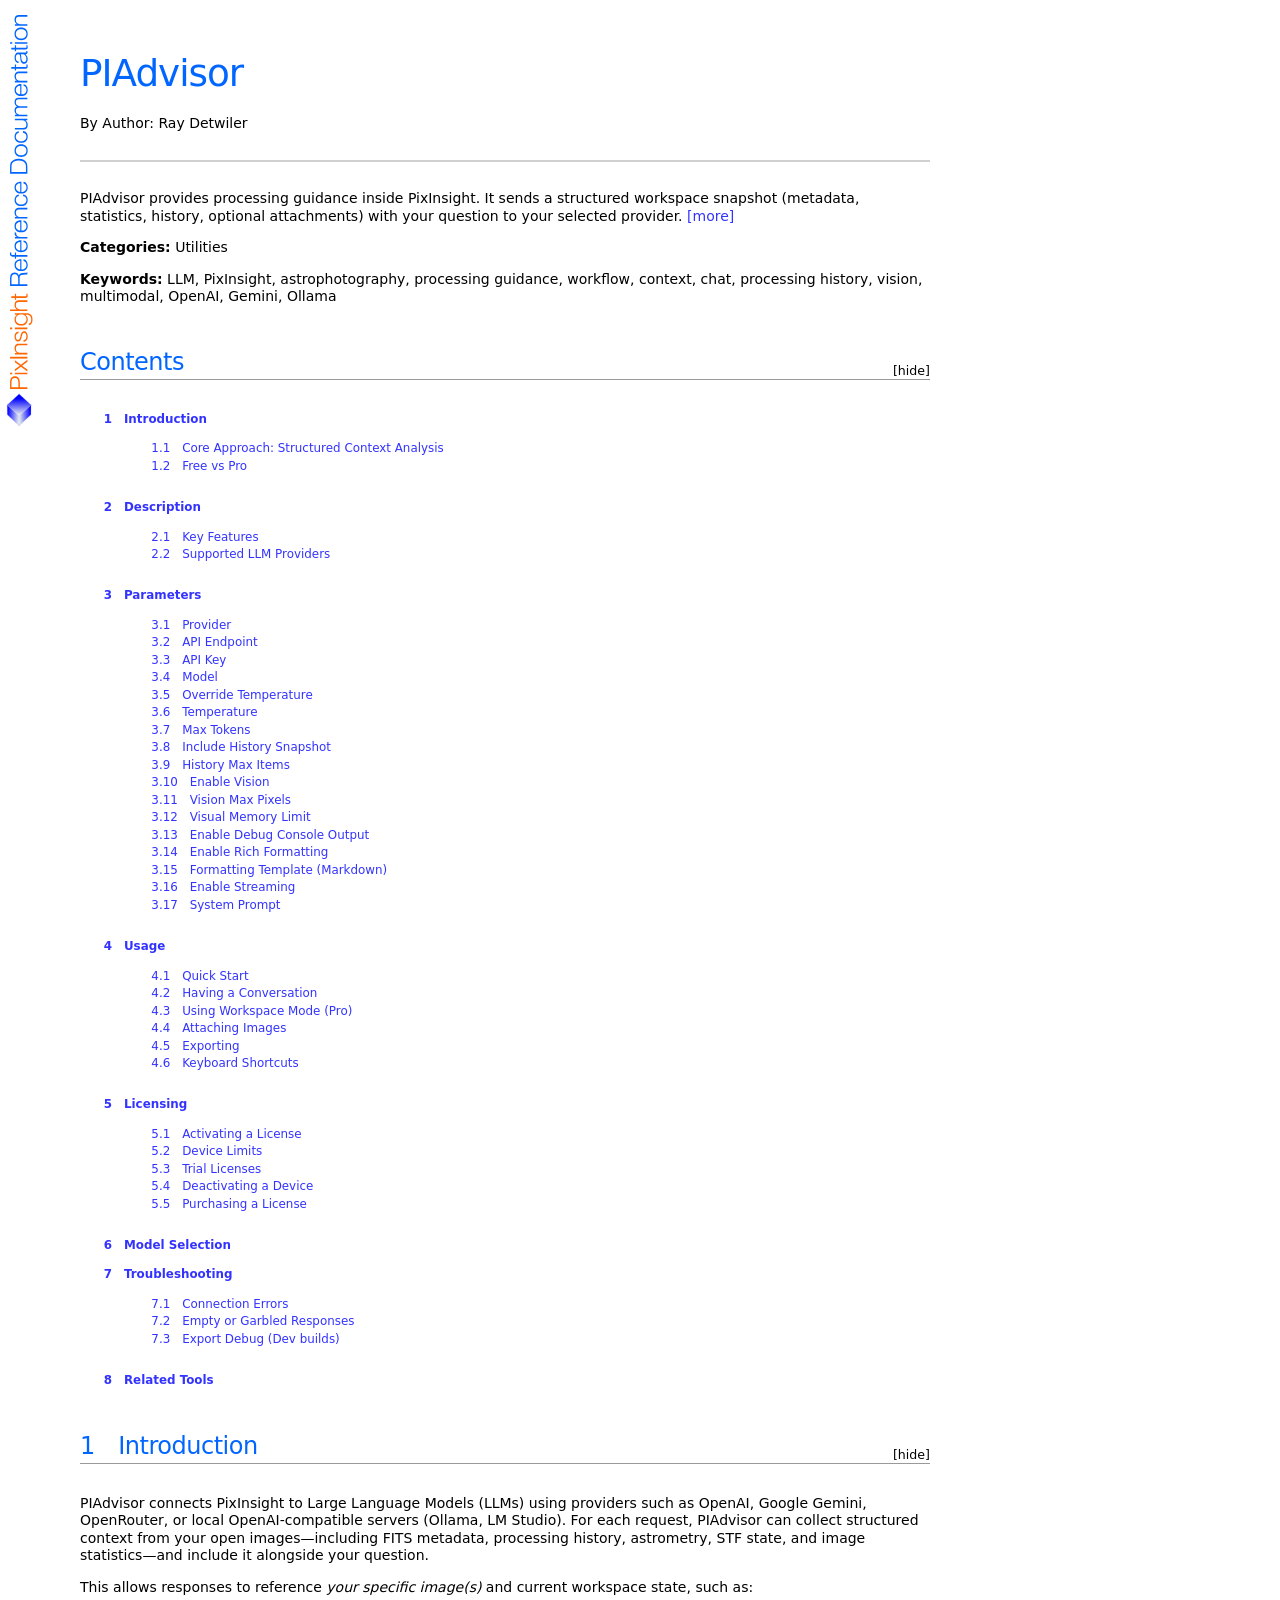
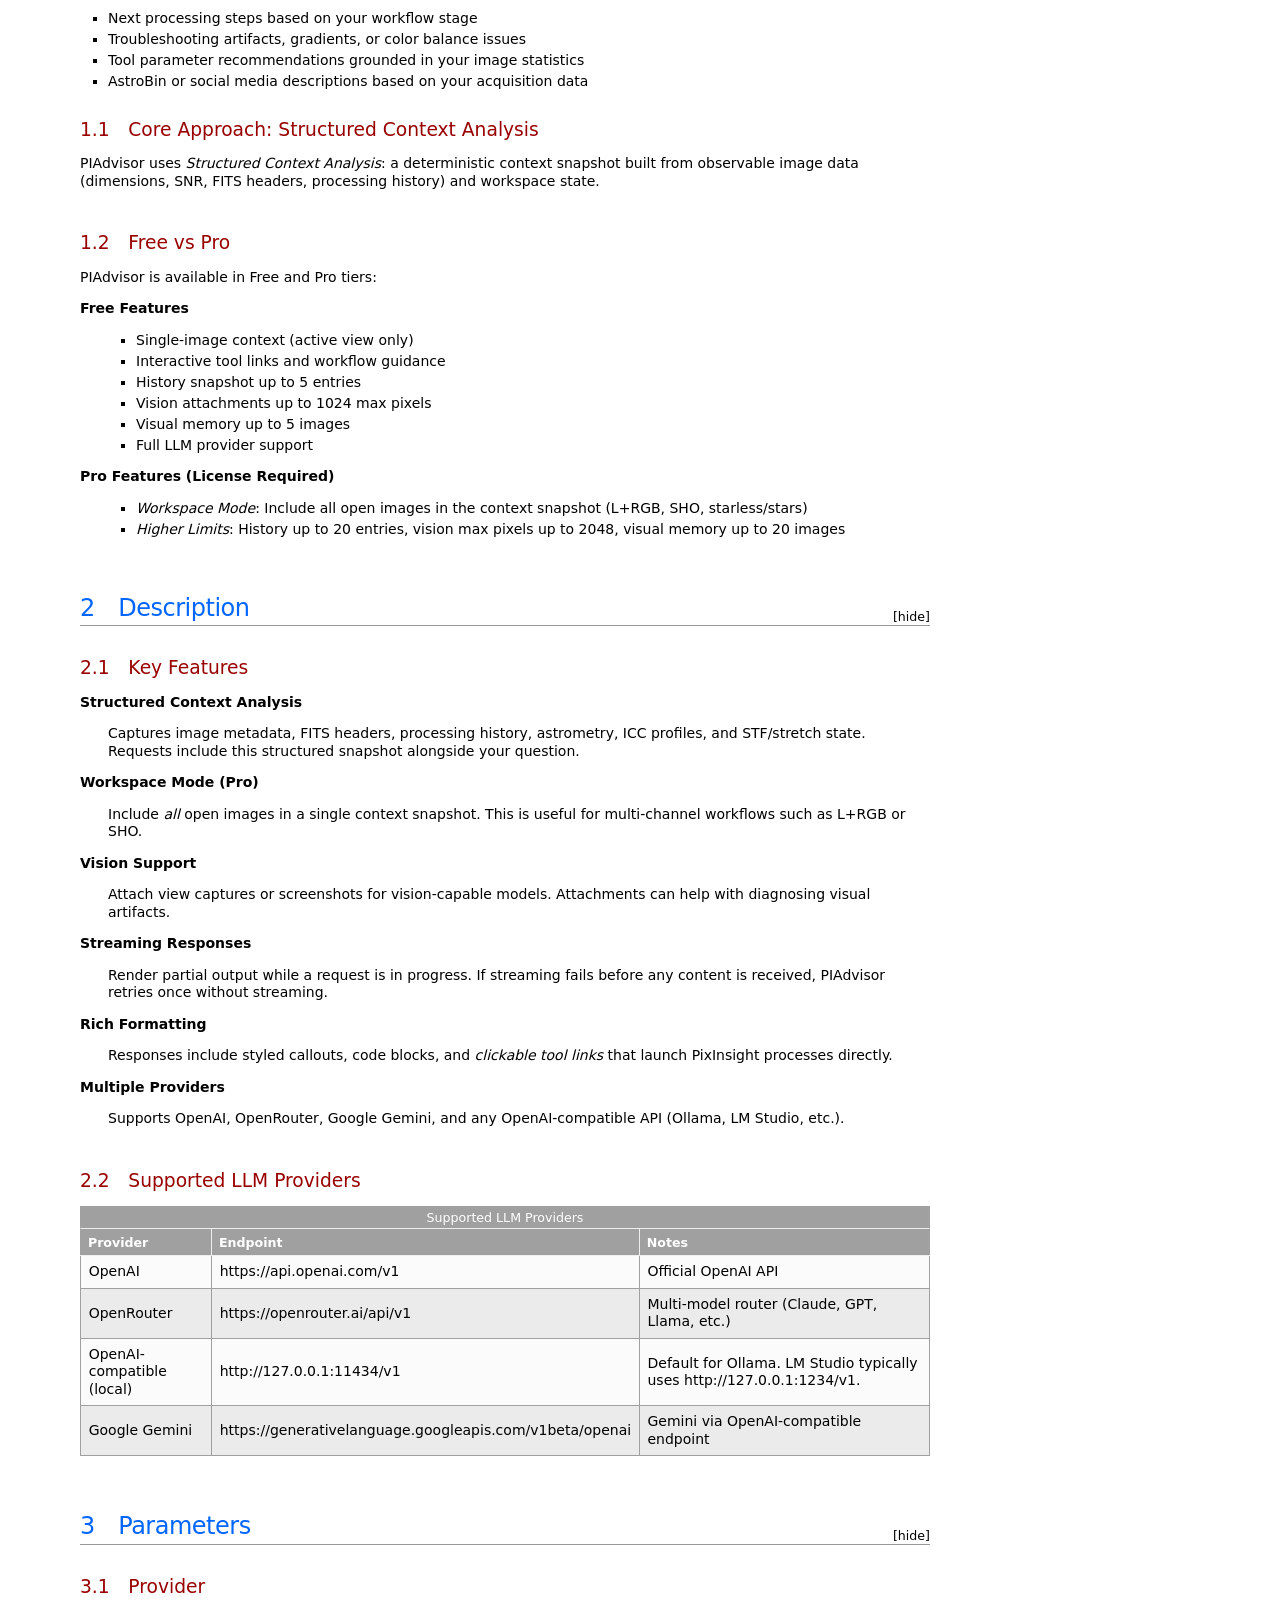
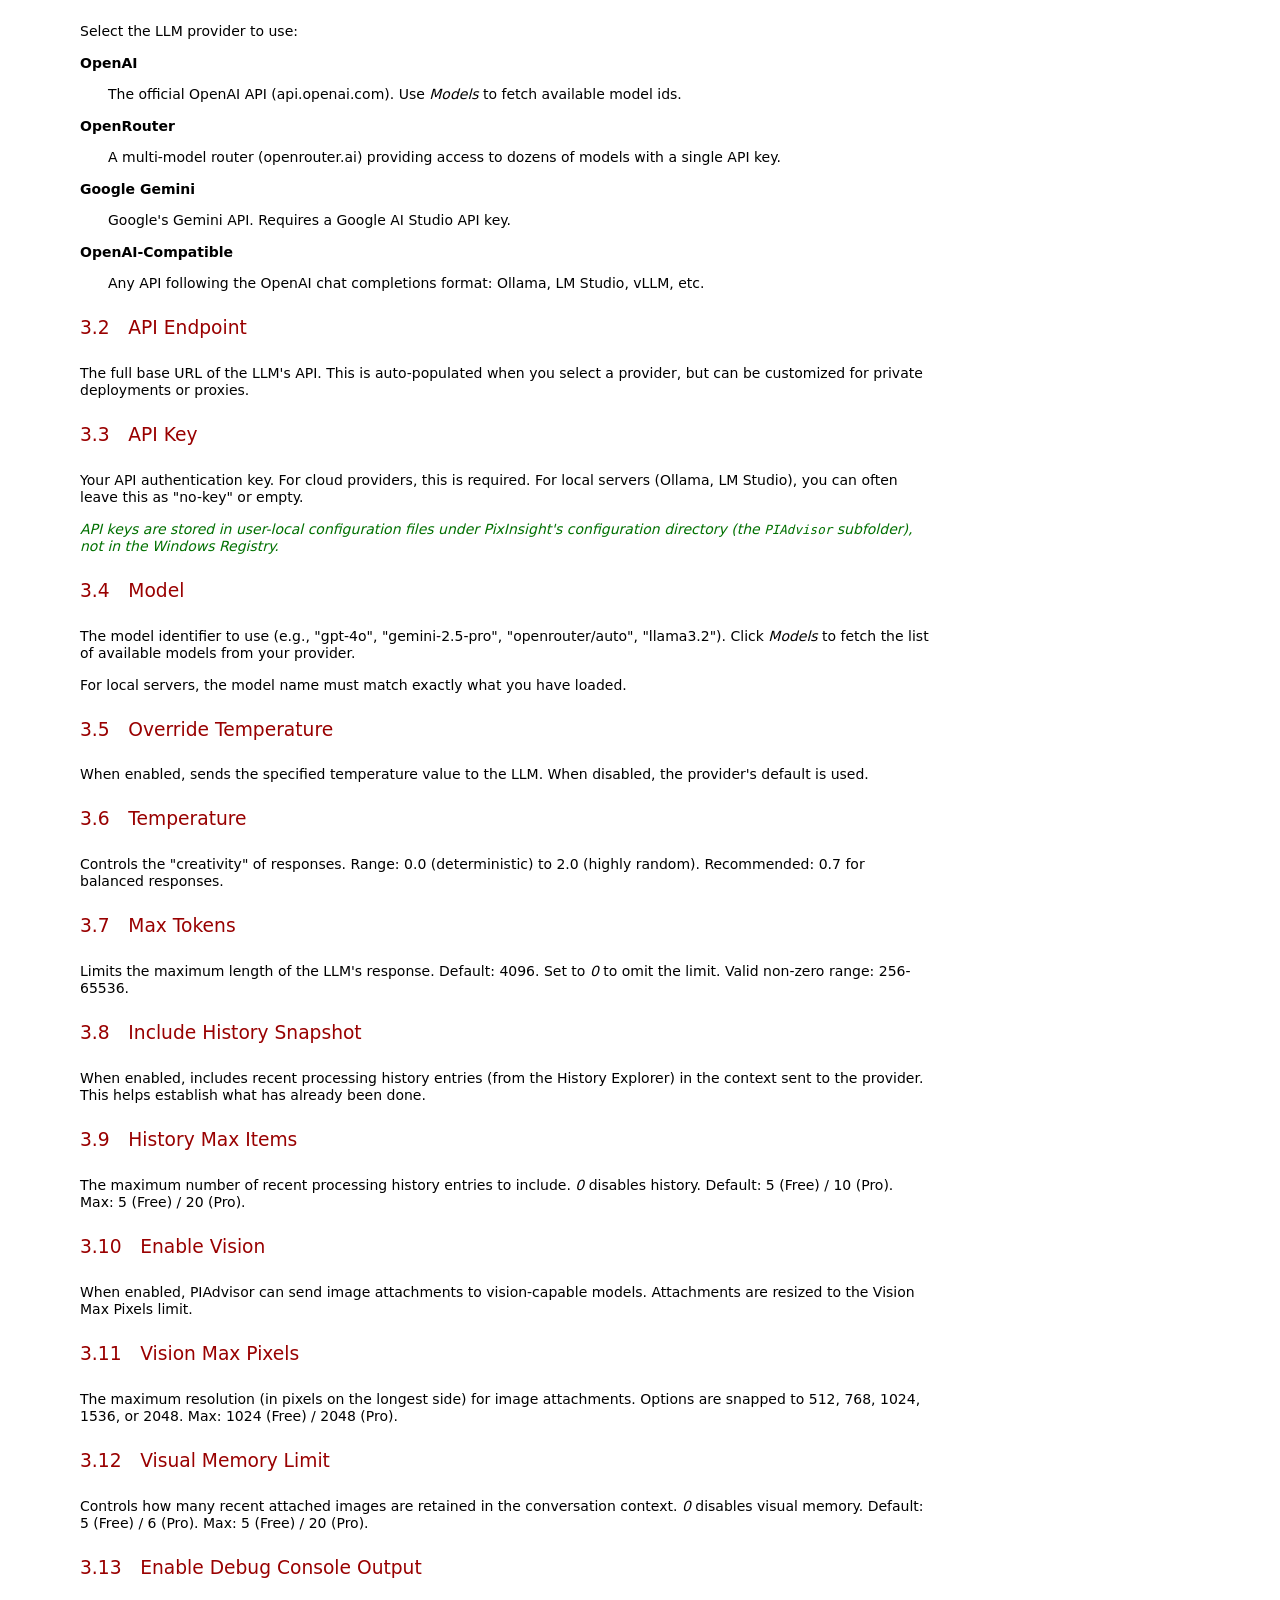
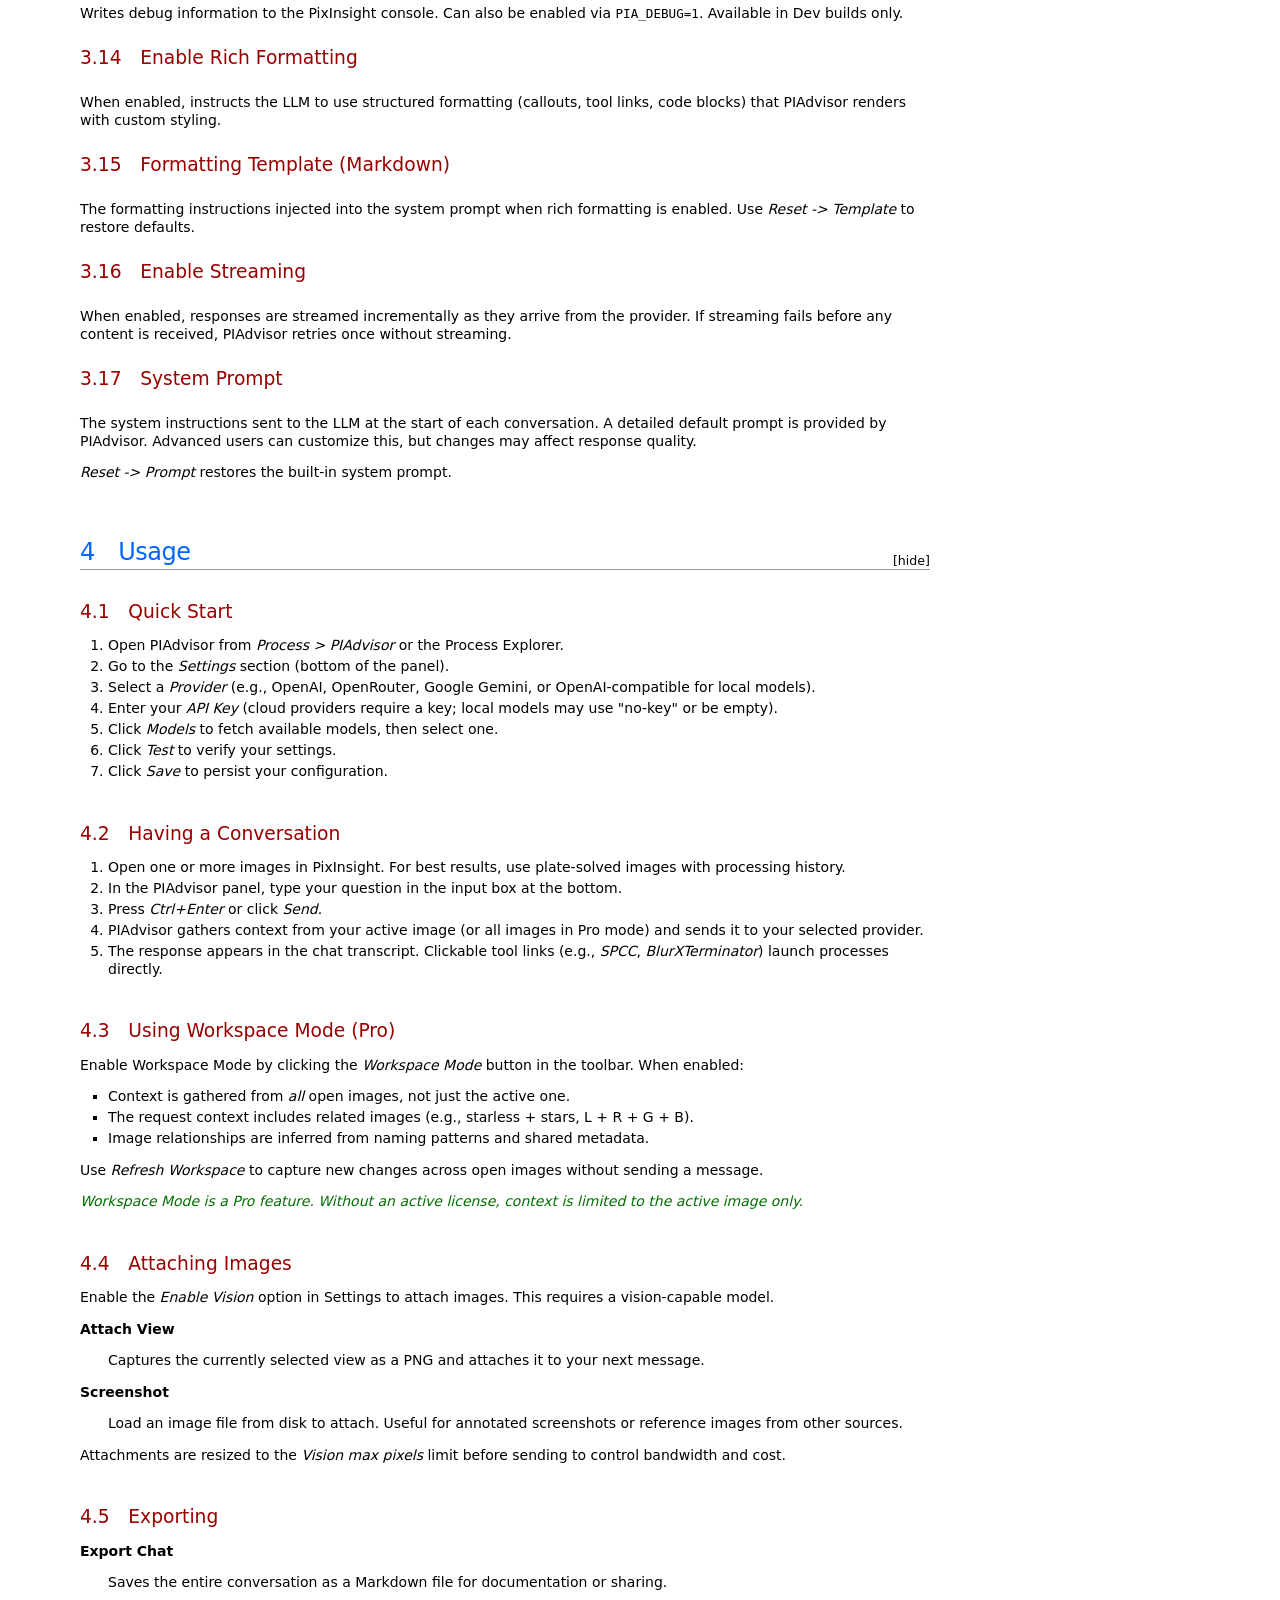
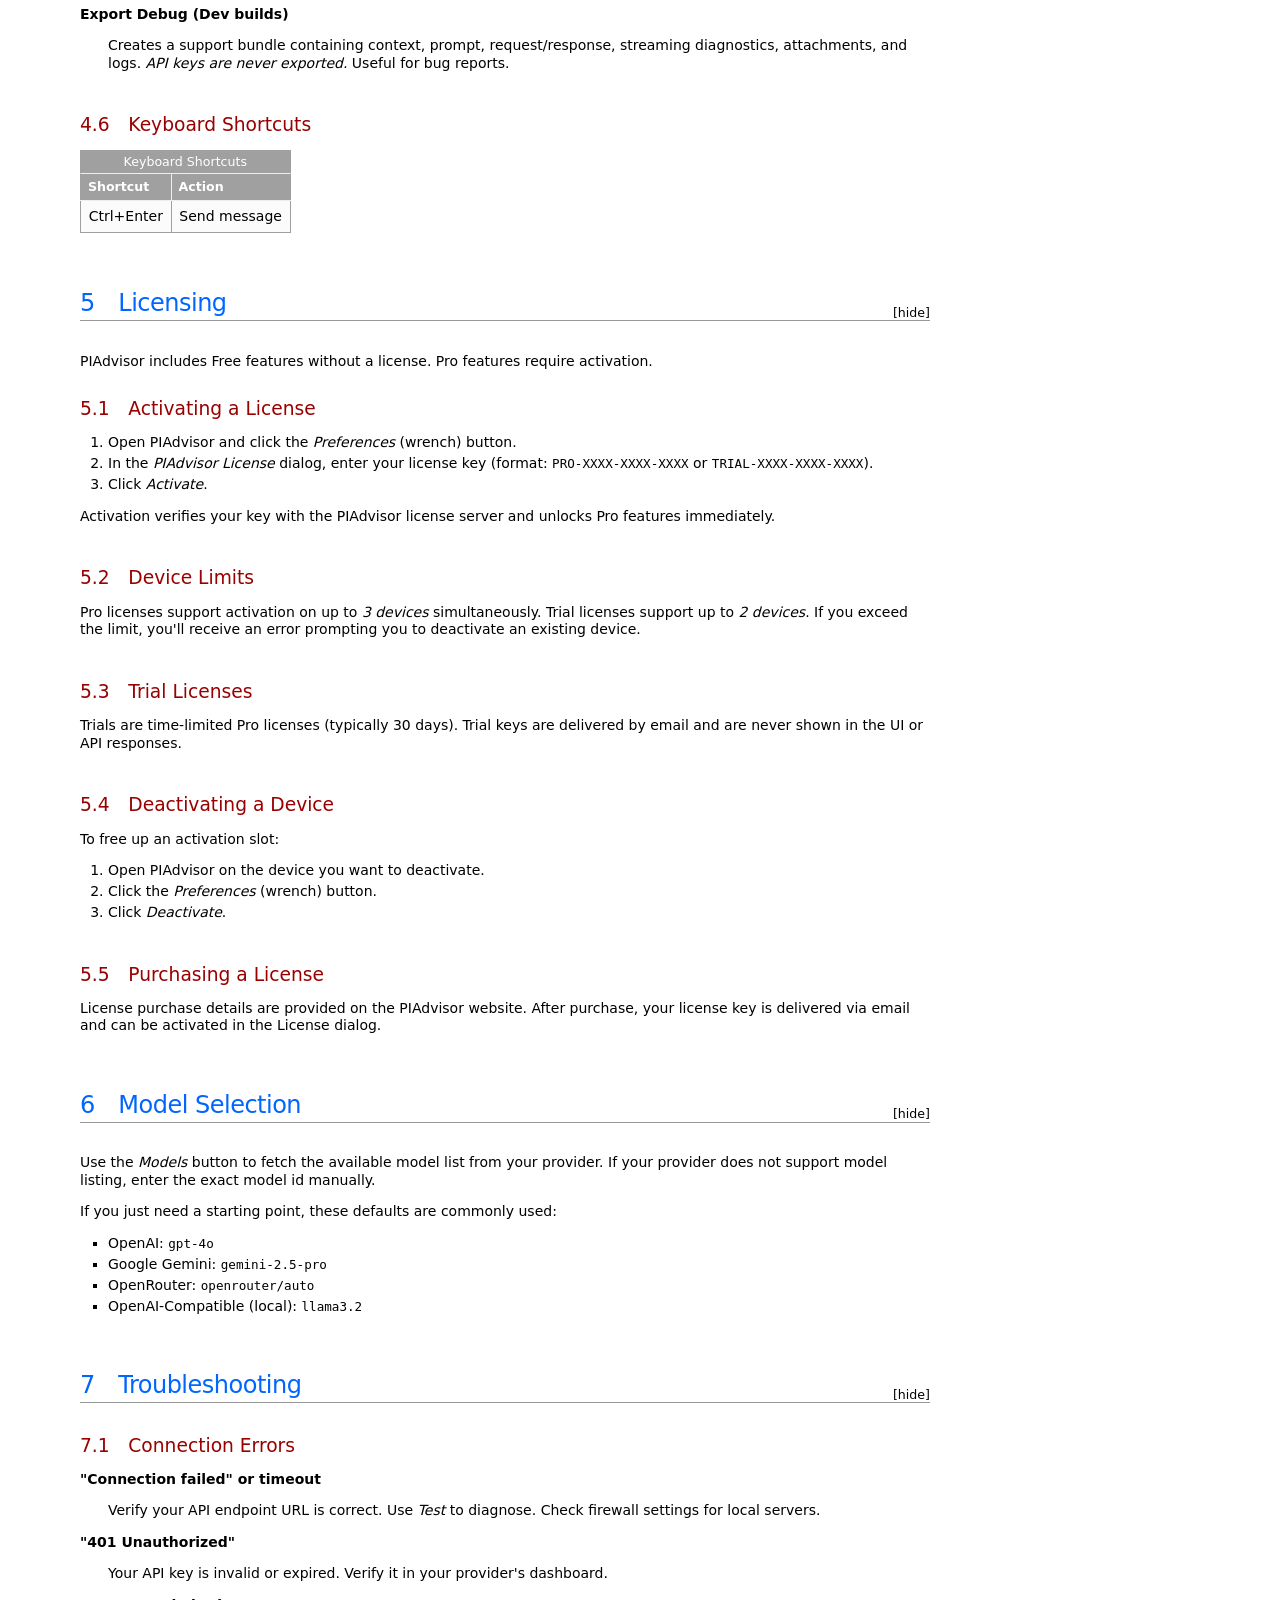
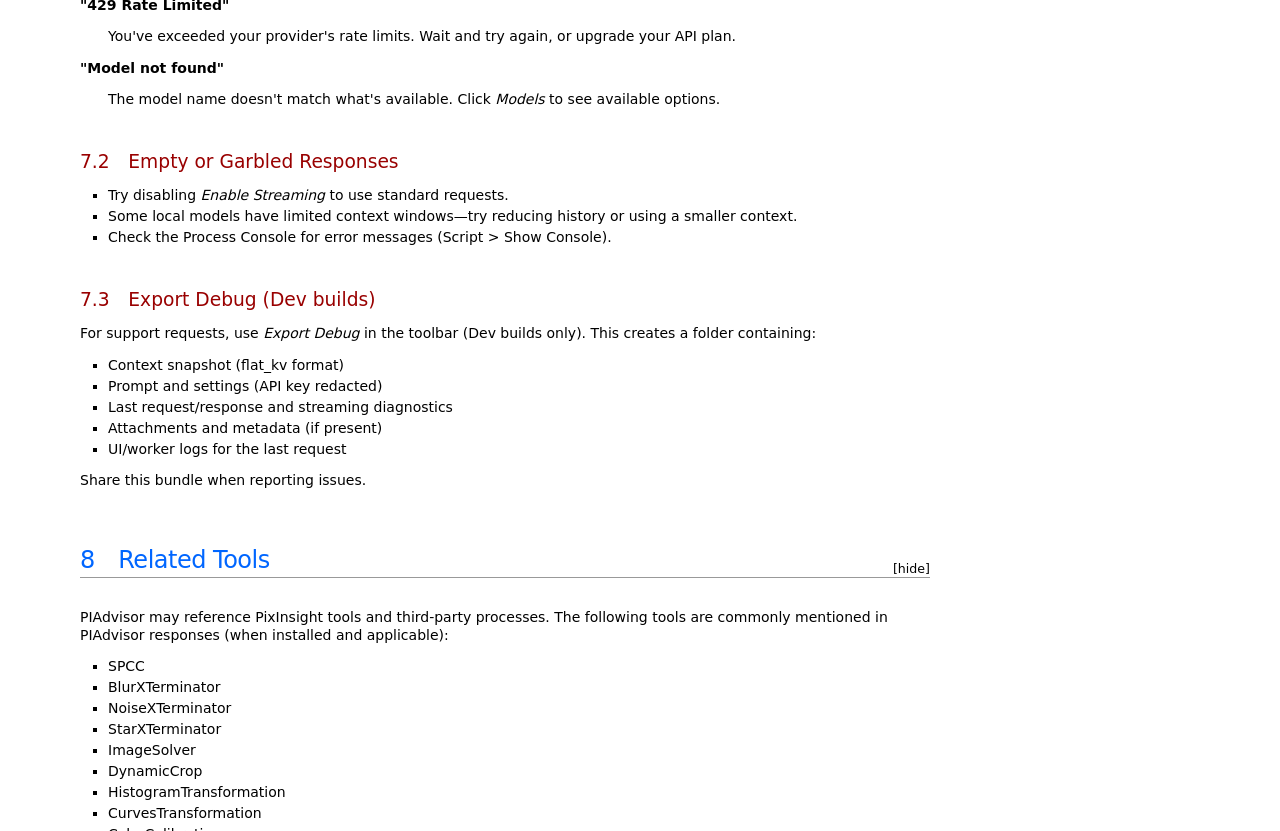
==== docs/index.html @ f1d3d6f8 "Initial release v1.0.3" ====
<!doctype html>
<html lang="en">
<head>
  <meta charset="utf-8"/>
  <meta name="viewport" content="width=device-width, initial-scale=1"/>
  <title>PIAdvisor Documentation</title>
  <meta http-equiv="refresh" content="0; url=tools/PIAdvisor/PIAdvisor.html"/>
  <meta name="description" content="PIAdvisor PIDoc documentation."/>
  <link rel="icon" type="image/svg+xml" href="../pia-logo.svg"/>
  <style>
    body{
      margin:0;
      font-family: ui-sans-serif, system-ui, -apple-system, "Segoe UI", sans-serif;
      background:#0f172a;
      color:#e2e8f0;
      display:flex;
      min-height:100vh;
      align-items:center;
      justify-content:center;
      padding:24px;
    }
    .card{
      max-width:560px;
      background:#111827;
      border:1px solid #1f2937;
      border-radius:16px;
      padding:24px;
      text-align:center;
    }
    a{ color:#60a5fa; }
  </style>
</head>
<body>
  <div class="card">
    <h1>PIAdvisor Documentation</h1>
    <p>If you are not redirected automatically, open the PIDoc here:</p>
    <p><a href="tools/PIAdvisor/PIAdvisor.html">PIAdvisor PIDoc</a></p>
  </div>
</body>
</html>
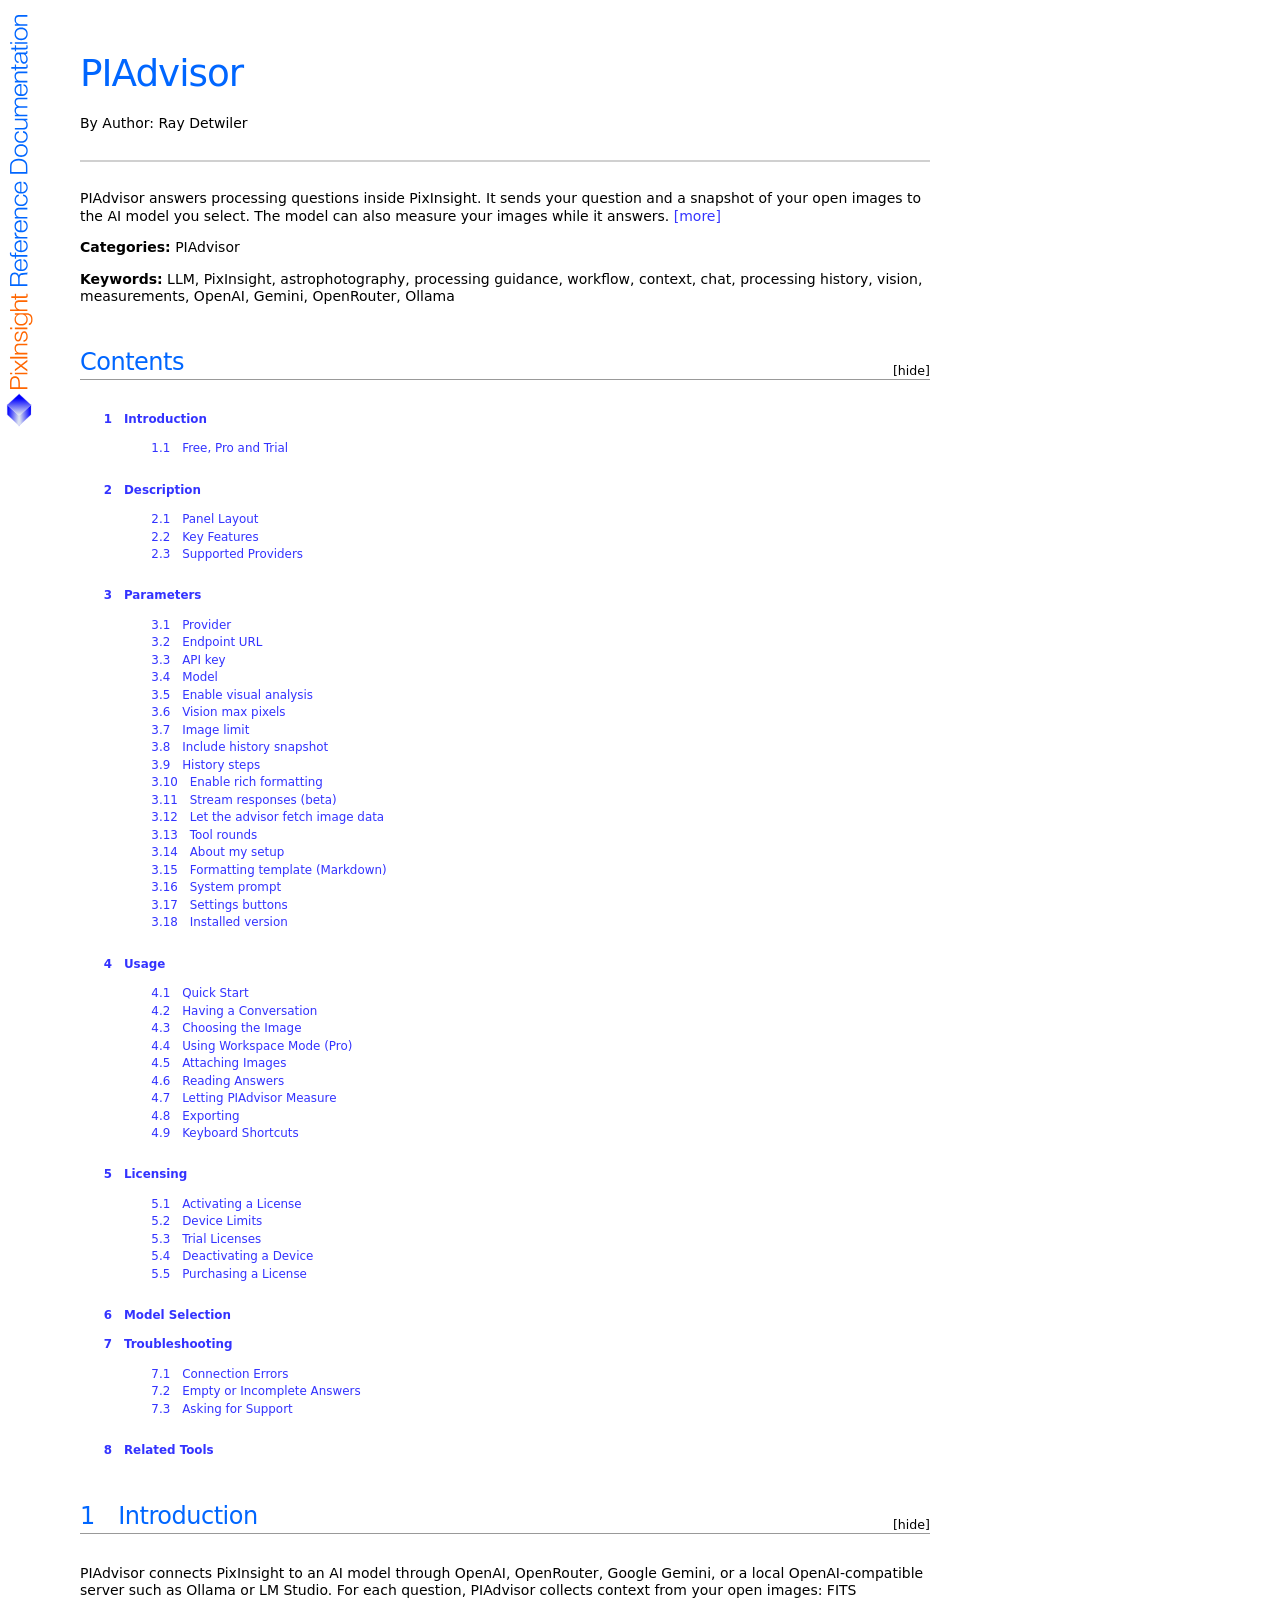
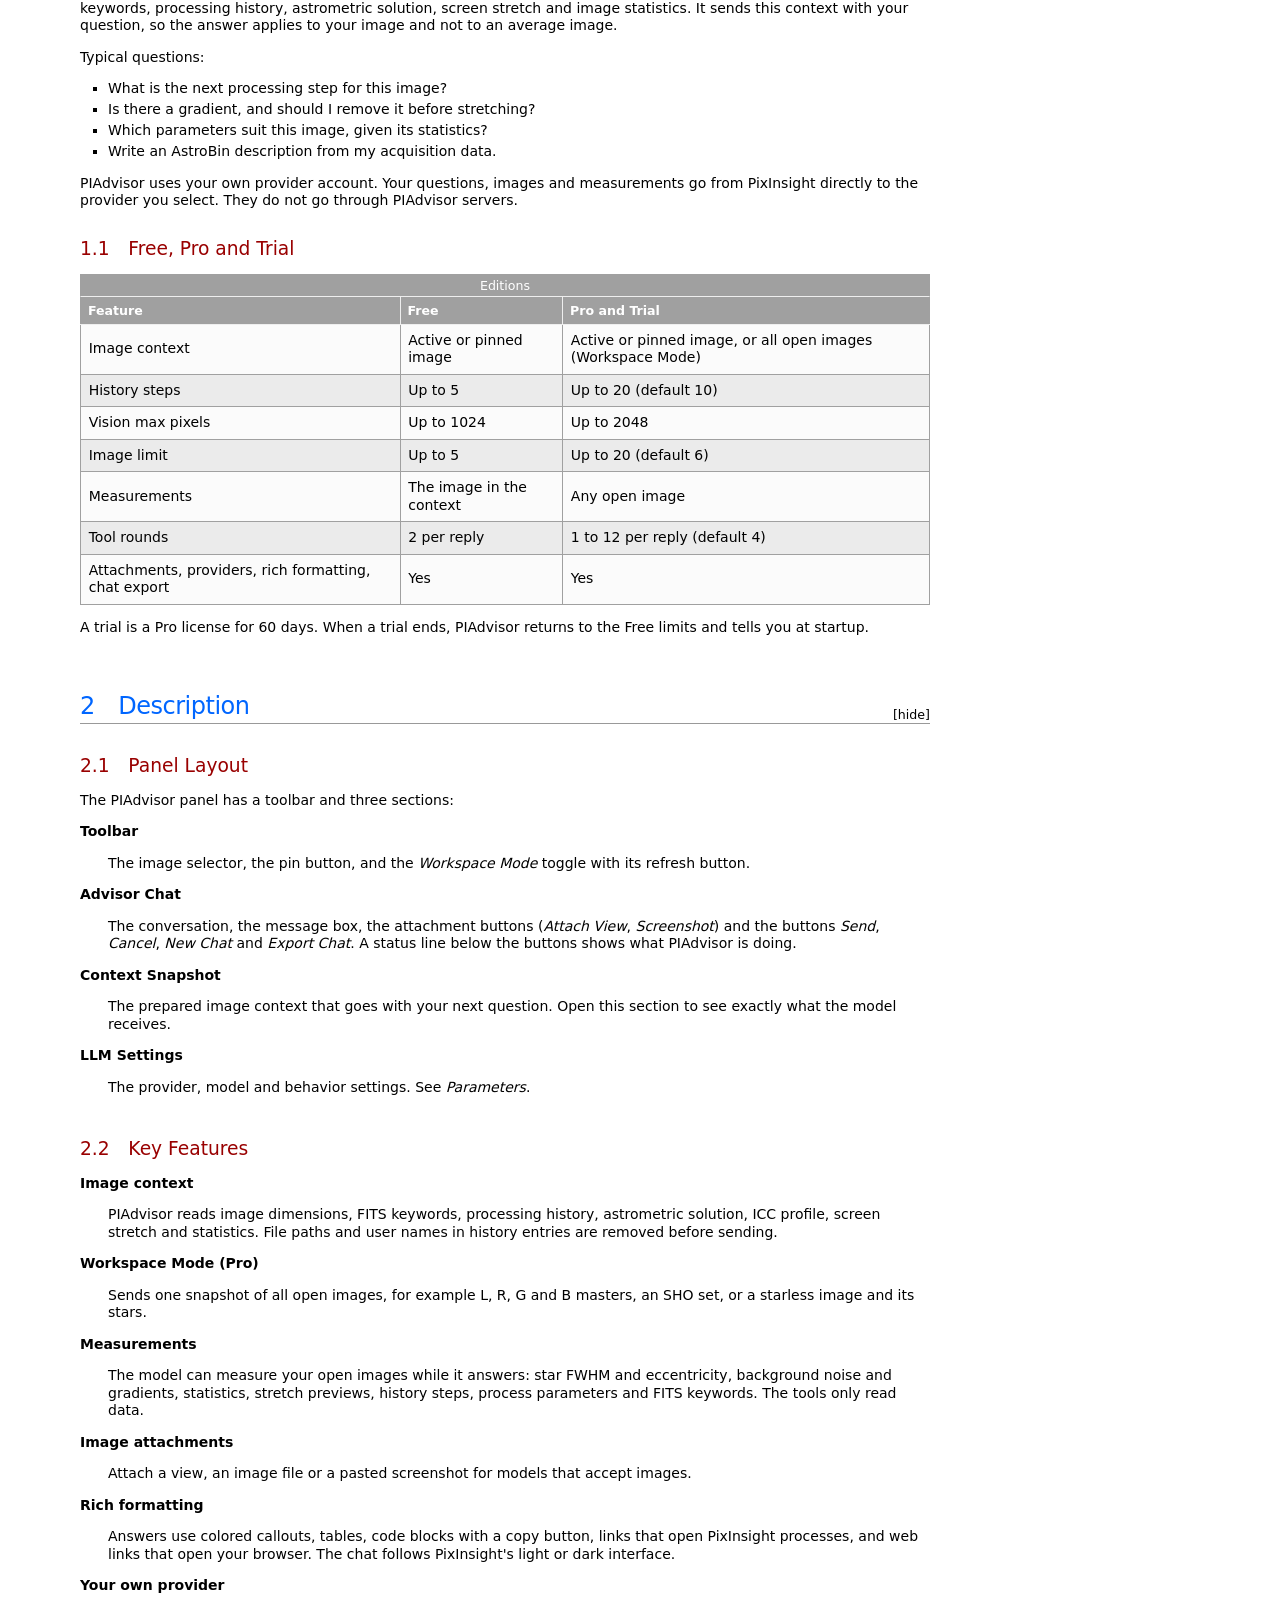
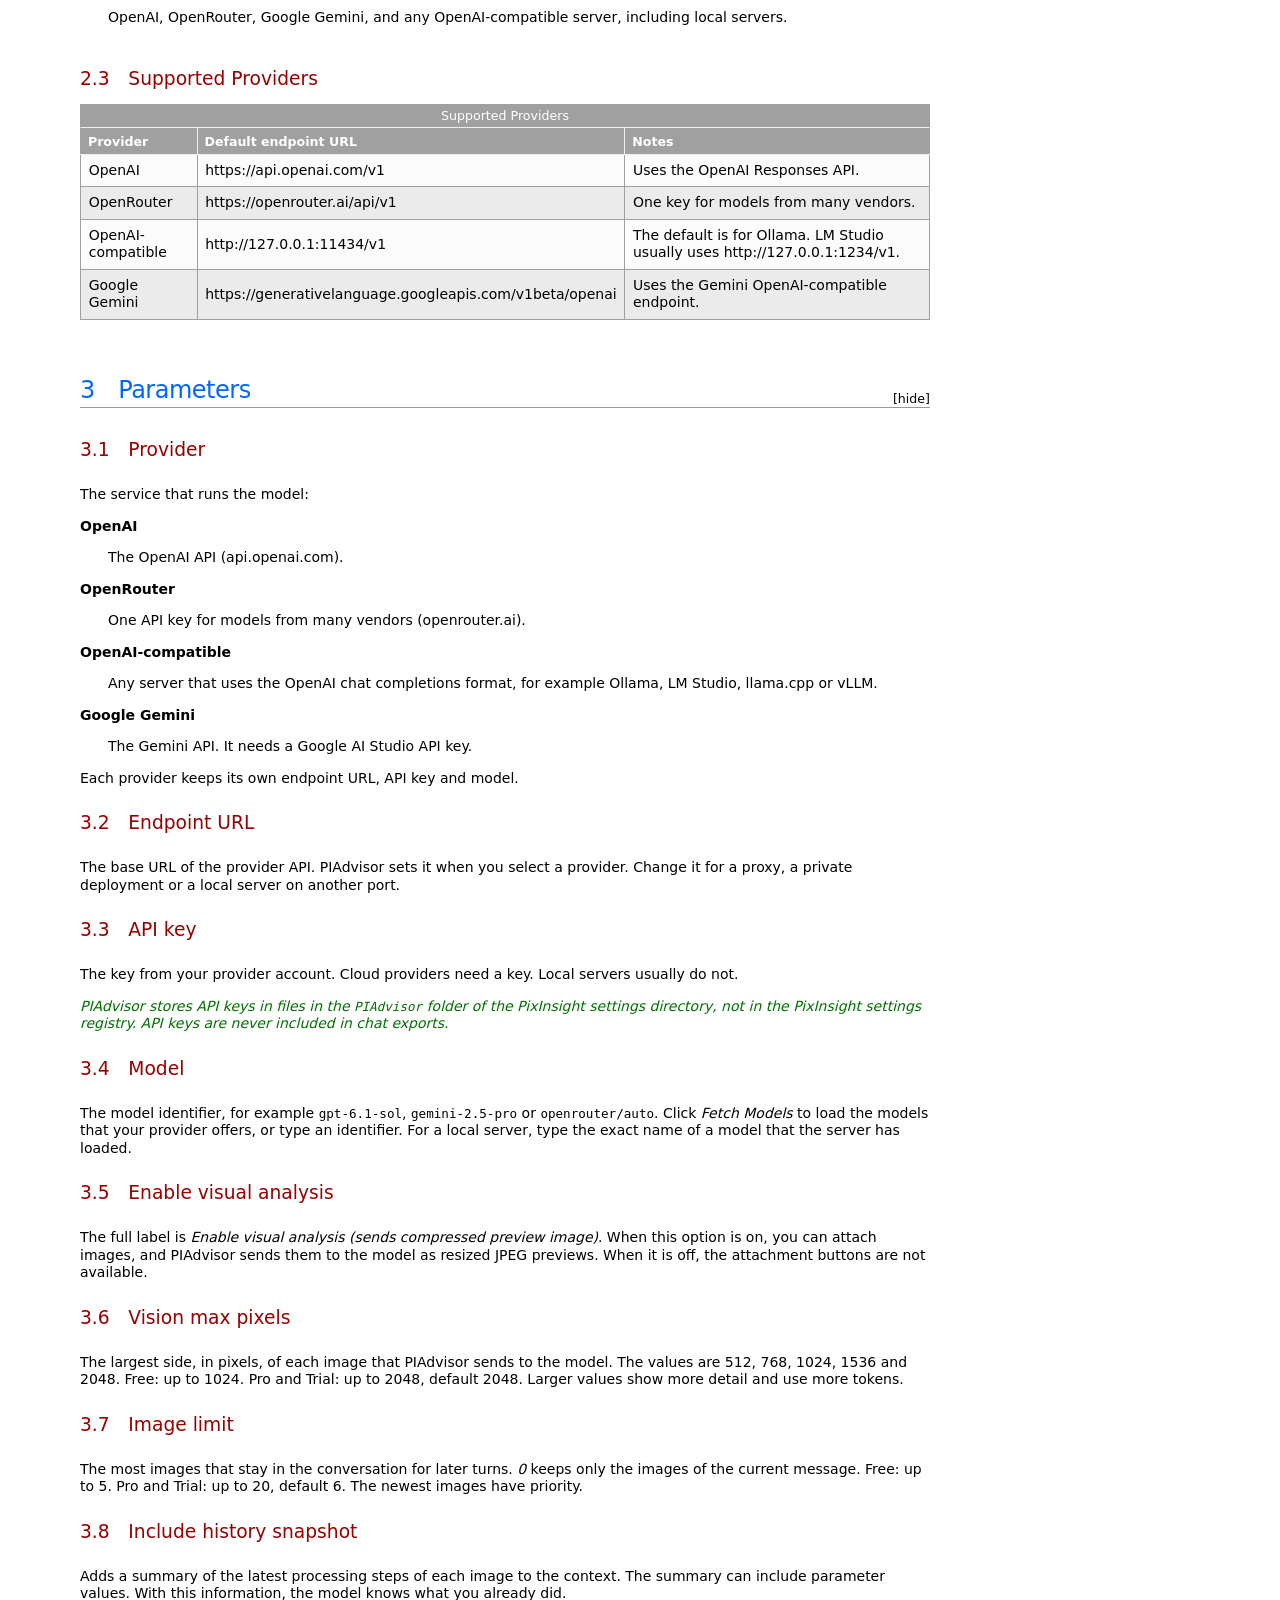
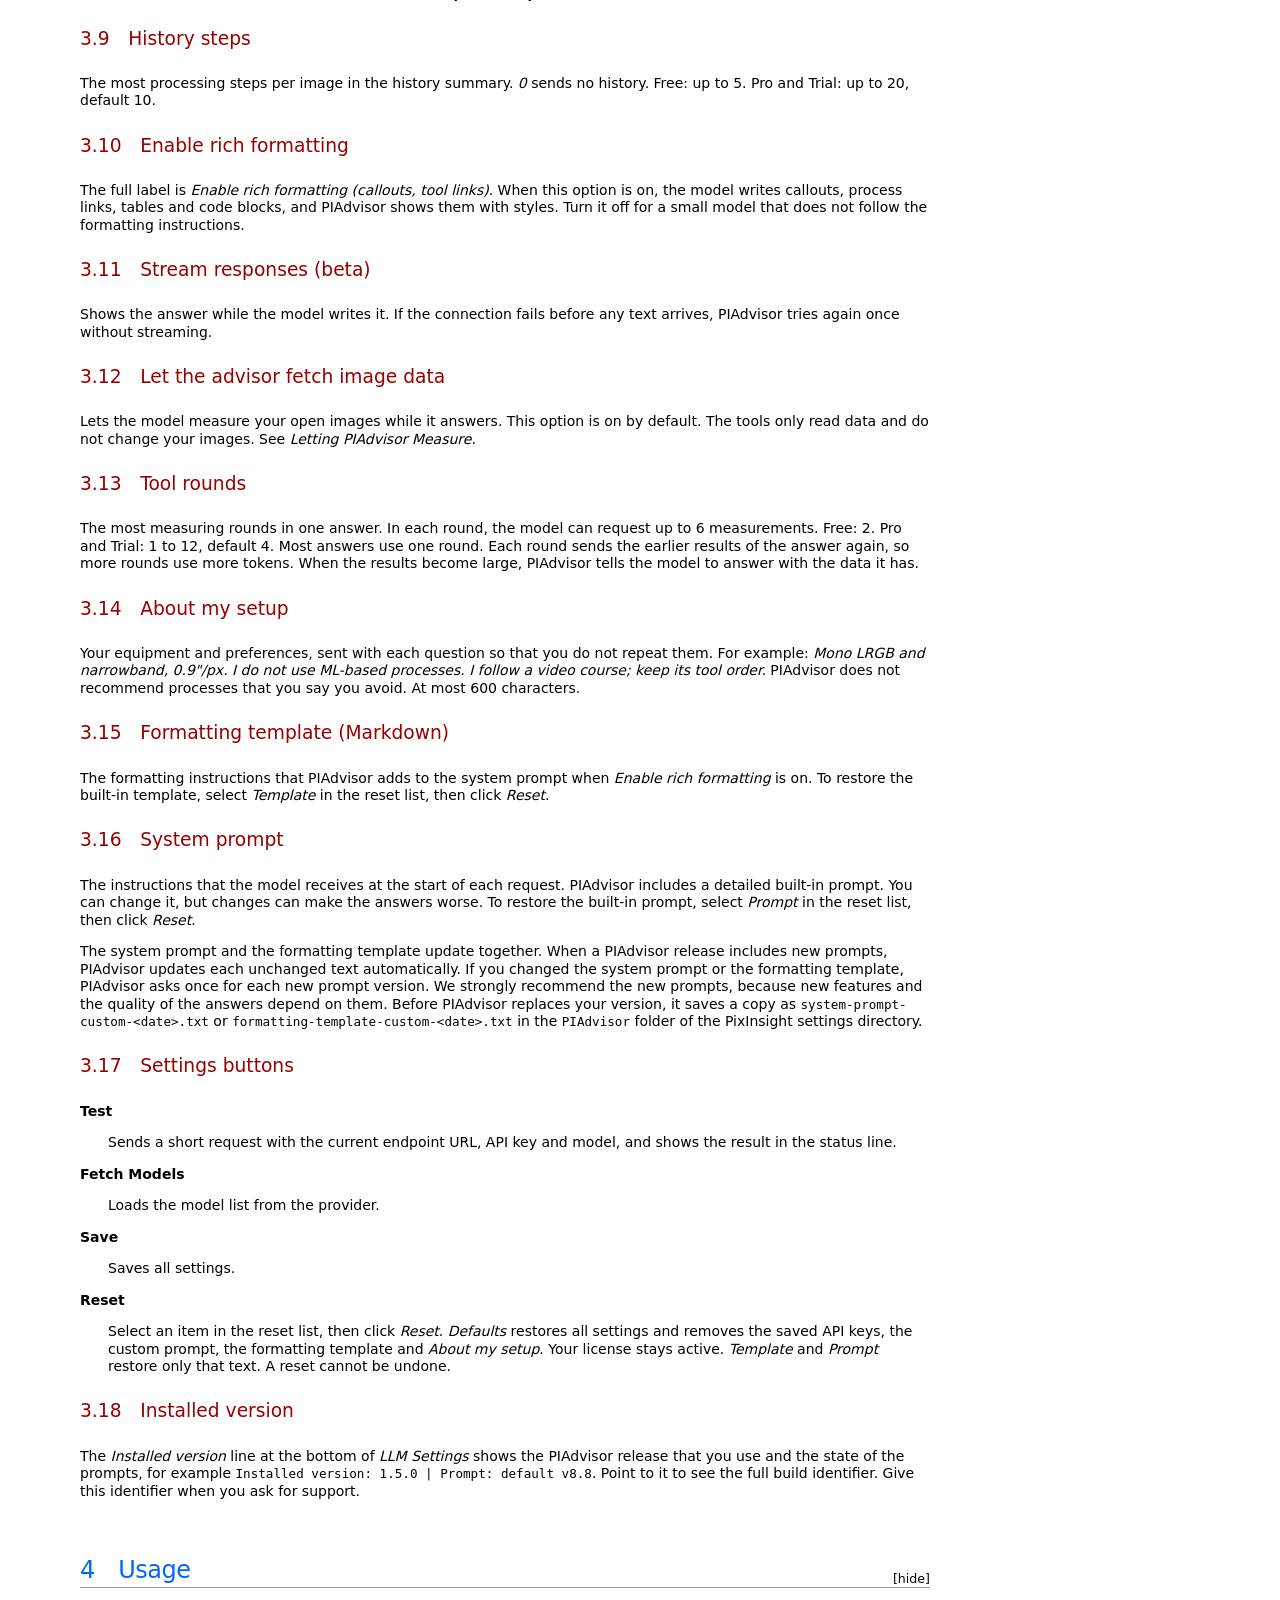
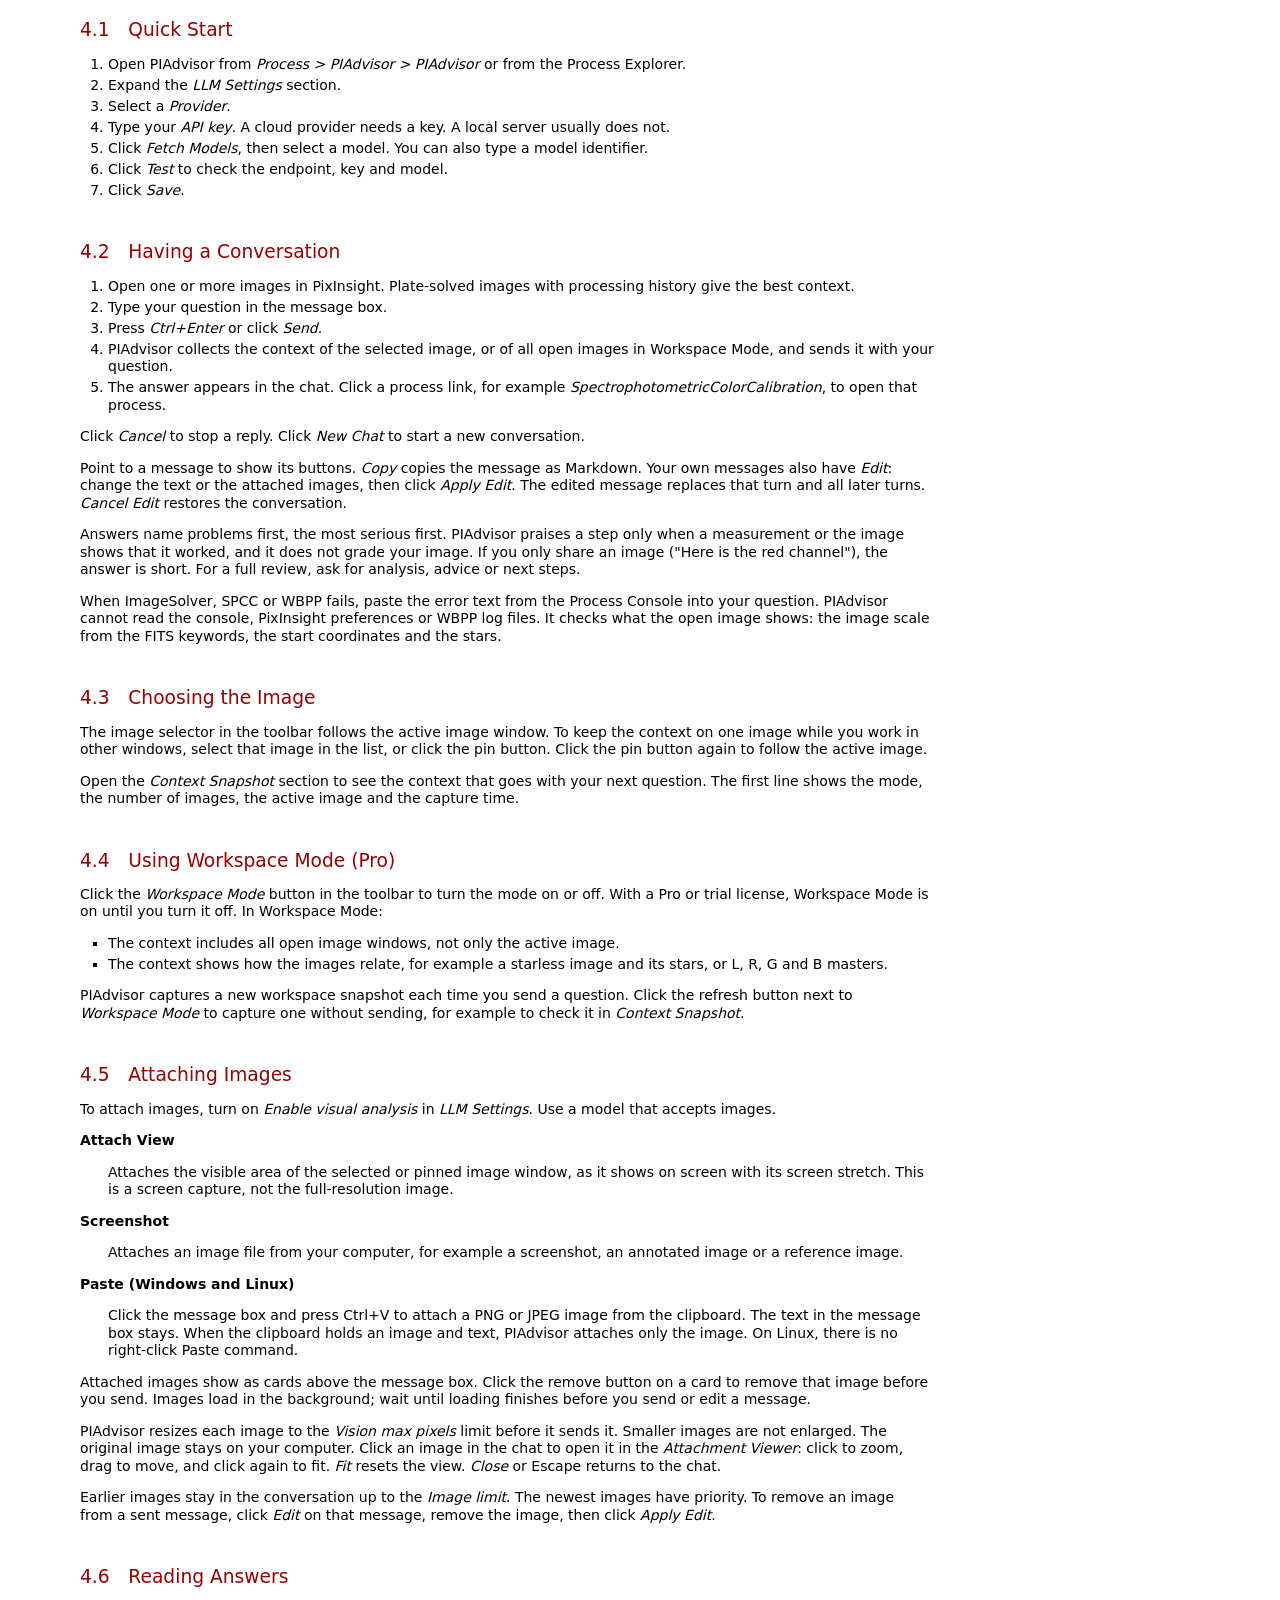
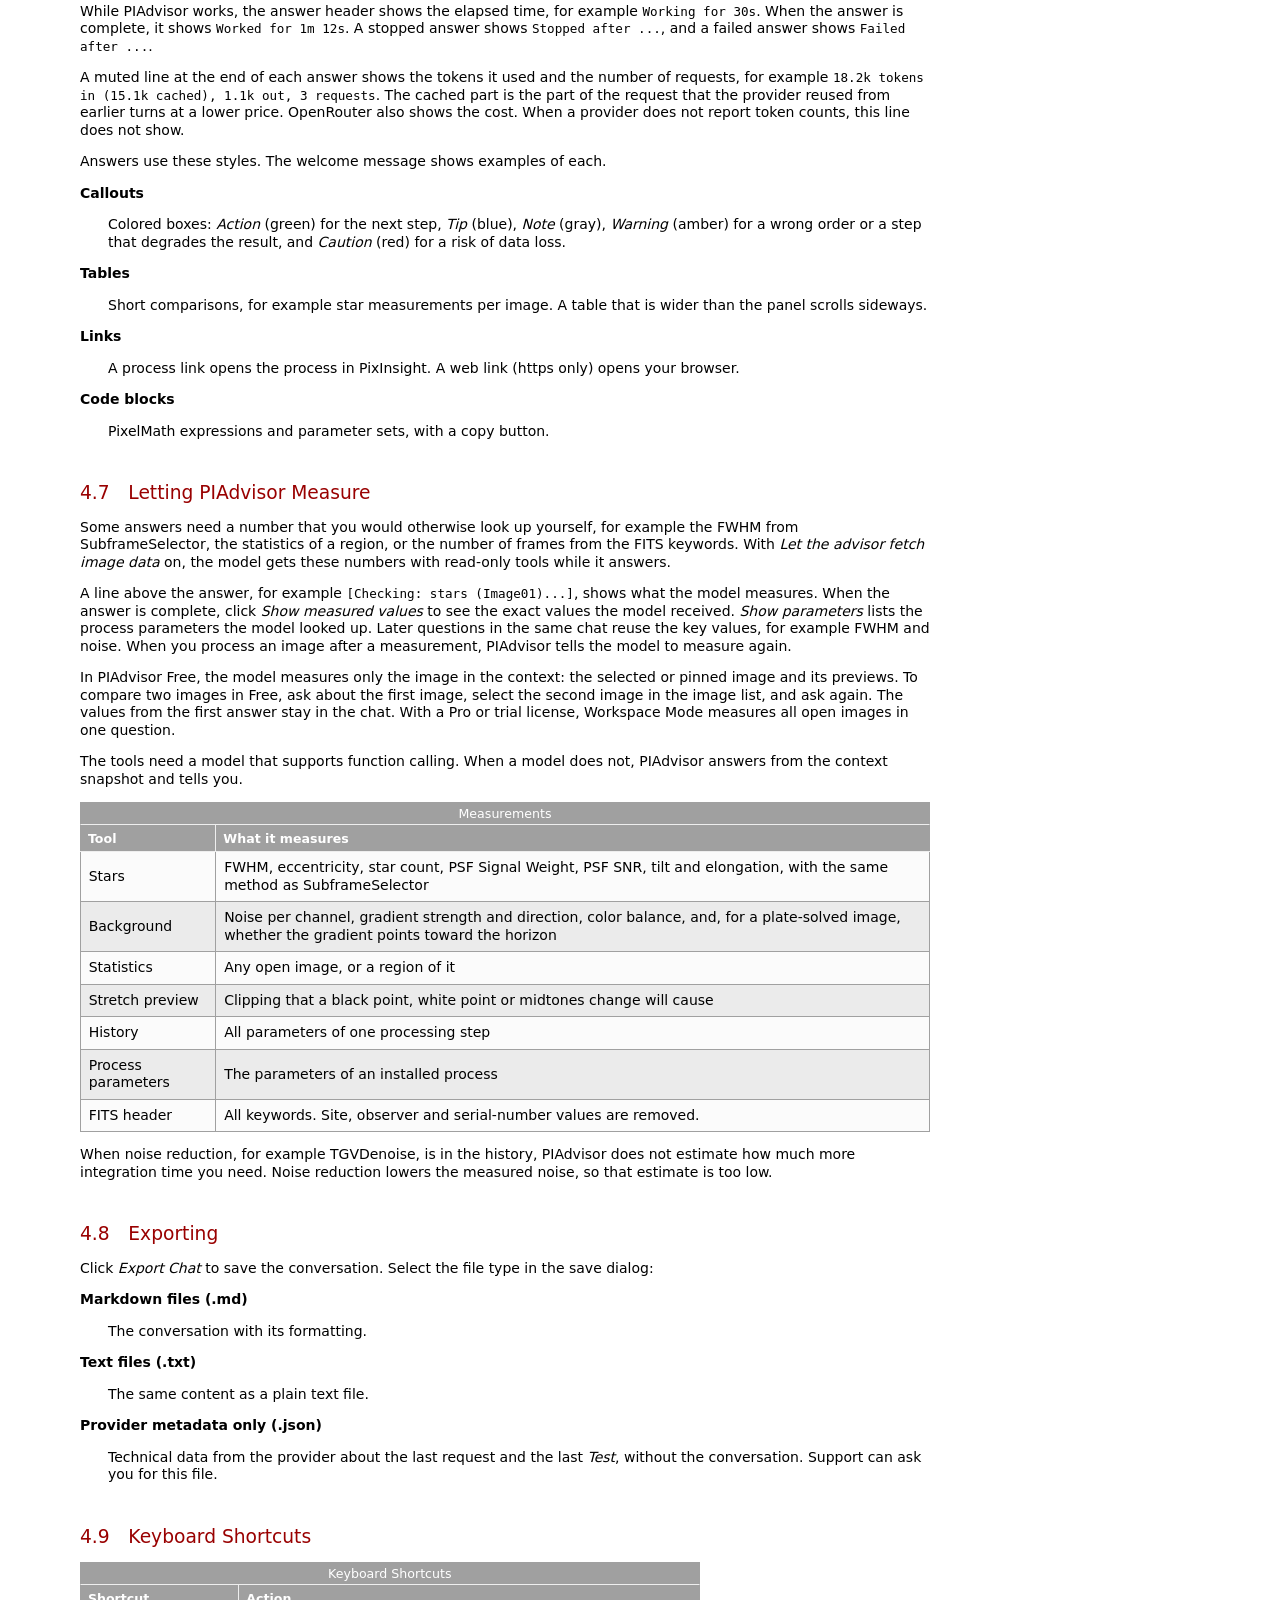
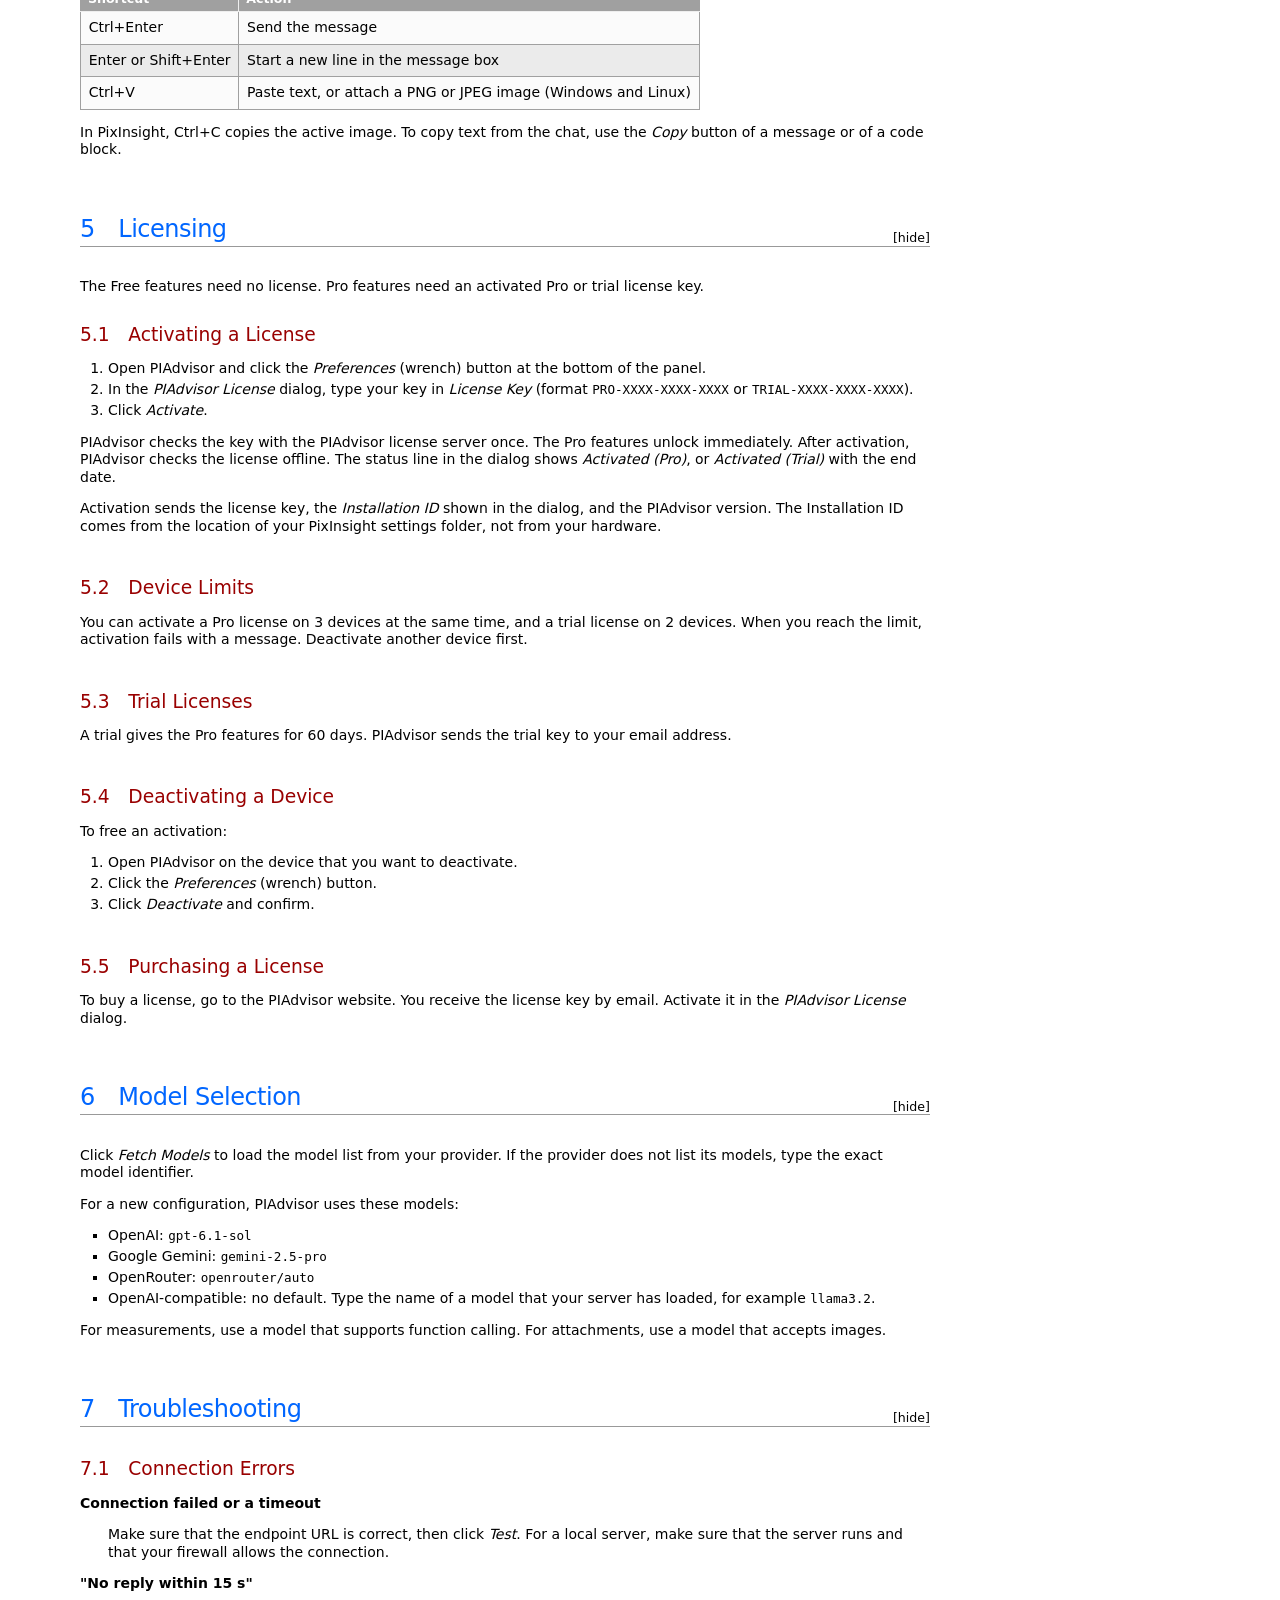
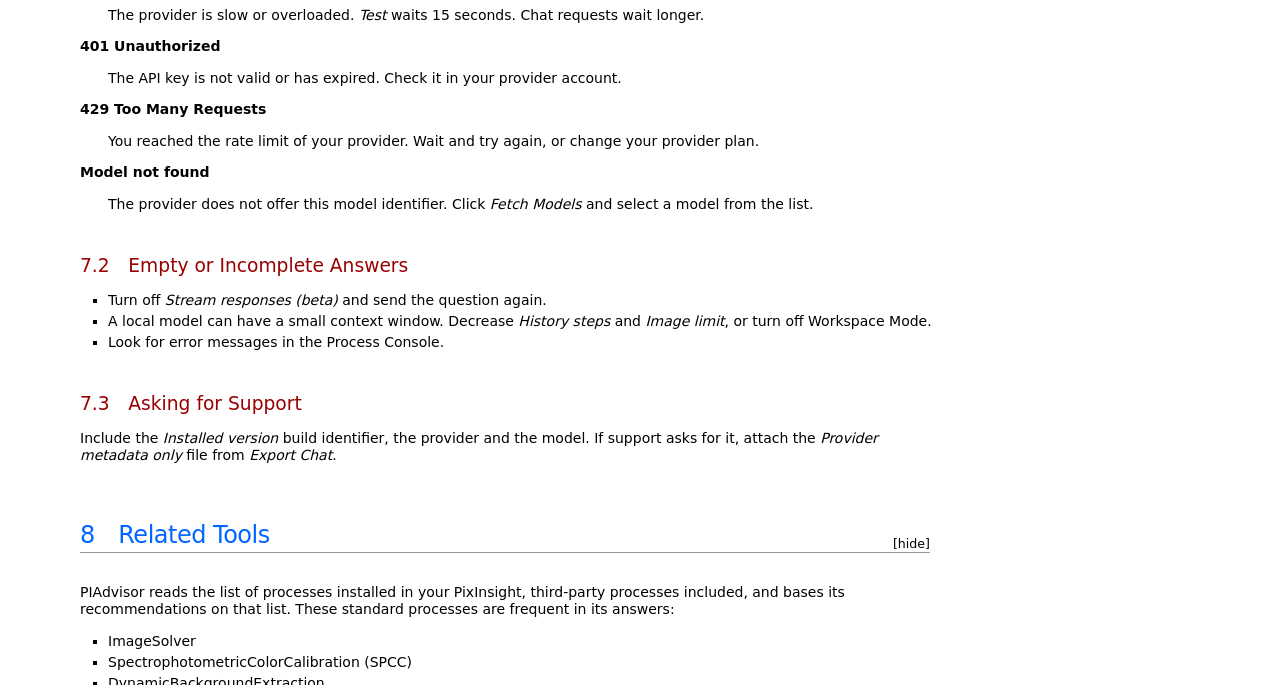
==== commit d15bf1cb: "Publish PIAdvisor 1.5.0" ====
--- a/docs/index.html
+++ b/docs/index.html
@@ -5,36 +5,22 @@
   <meta name="viewport" content="width=device-width, initial-scale=1"/>
   <title>PIAdvisor Documentation</title>
   <meta http-equiv="refresh" content="0; url=tools/PIAdvisor/PIAdvisor.html"/>
-  <meta name="description" content="PIAdvisor PIDoc documentation."/>
-  <link rel="icon" type="image/svg+xml" href="../pia-logo.svg"/>
+  <meta name="description" content="PIAdvisor reference documentation, the same pages PixInsight shows in its documentation browser."/>
+  <link rel="icon" type="image/svg+xml" href="../pia-mark.svg"/>
+  <link rel="stylesheet" href="../site.css"/>
   <style>
-    body{
-      margin:0;
-      font-family: ui-sans-serif, system-ui, -apple-system, "Segoe UI", sans-serif;
-      background:#0f172a;
-      color:#e2e8f0;
-      display:flex;
-      min-height:100vh;
-      align-items:center;
-      justify-content:center;
-      padding:24px;
-    }
-    .card{
-      max-width:560px;
-      background:#111827;
-      border:1px solid #1f2937;
-      border-radius:16px;
-      padding:24px;
-      text-align:center;
-    }
-    a{ color:#60a5fa; }
+    main { min-height: 70vh; display: grid; place-items: center; }
+    .panel { max-width: 34rem; text-align: center; }
   </style>
 </head>
 <body>
-  <div class="card">
-    <h1>PIAdvisor Documentation</h1>
-    <p>If you are not redirected automatically, open the PIDoc here:</p>
-    <p><a href="tools/PIAdvisor/PIAdvisor.html">PIAdvisor PIDoc</a></p>
-  </div>
+  <main>
+    <div class="panel">
+      <span class="eyebrow">Documentation</span>
+      <h1 style="font-size: 2rem;">PIAdvisor reference</h1>
+      <p>The reference documentation opens automatically. If it does not, use this link.</p>
+      <a class="btn btn-primary" href="tools/PIAdvisor/PIAdvisor.html">Open the documentation</a>
+    </div>
+  </main>
 </body>
 </html>
--- a/site.css
+++ b/site.css
@@ -0,0 +1,226 @@
+/*
+ * PIAdvisor update repository theme. Matches piadvisor.net: the HOO palette of a
+ * narrowband image (deep-sky black, star-white text, OIII teal for actions and
+ * data), Geist for text and Geist Mono for data. No gradients, no shadows.
+ */
+
+@font-face {
+  font-family: "Geist";
+  src: url("fonts/geist-latin-wght-normal.woff2") format("woff2-variations");
+  font-weight: 100 900;
+  font-style: normal;
+  font-display: swap;
+}
+
+@font-face {
+  font-family: "Geist Mono";
+  src: url("fonts/geist-mono-latin-wght-normal.woff2") format("woff2-variations");
+  font-weight: 100 900;
+  font-style: normal;
+  font-display: swap;
+}
+
+:root {
+  color-scheme: dark;
+  --ink-0: #000000;
+  --ink-1: #0c0e11;
+  --ink-2: #121519;
+  --ink-3: #1c2026;
+  --fg: #e6eaee;
+  --fg-2: #a2aab3;
+  --fg-3: #6c747e;
+  --oiii: #4fd0c1;
+  --oiii-strong: #7fe2d6;
+  --oiii-ink: #03130f;
+  --oiii-tint: rgba(79, 208, 193, 0.14);
+  --line: rgba(230, 234, 238, 0.08);
+  --line-2: rgba(230, 234, 238, 0.15);
+  --line-3: rgba(230, 234, 238, 0.28);
+  --font-sans: "Geist", ui-sans-serif, system-ui, -apple-system, "Segoe UI", sans-serif;
+  --font-mono: "Geist Mono", ui-monospace, "Cascadia Code", Consolas, monospace;
+  --radius: 6px;
+  --radius-lg: 10px;
+  --gutter: clamp(1rem, 0.5rem + 2.5vw, 2.5rem);
+}
+
+* { box-sizing: border-box; }
+
+html { -webkit-text-size-adjust: 100%; }
+
+body {
+  margin: 0;
+  background: var(--ink-0);
+  color: var(--fg);
+  font-family: var(--font-sans);
+  font-size: 1rem;
+  line-height: 1.6;
+  -webkit-font-smoothing: antialiased;
+  -moz-osx-font-smoothing: grayscale;
+  overflow-x: hidden;
+}
+
+::selection { background: var(--oiii); color: var(--ink-0); }
+:focus-visible { outline: 2px solid var(--oiii); outline-offset: 3px; }
+
+h1, h2, h3 {
+  margin: 0 0 1rem;
+  color: var(--fg);
+  font-weight: 560;
+  line-height: 1.08;
+  letter-spacing: -0.03em;
+  text-wrap: balance;
+}
+h1 { font-size: clamp(2.2rem, 1.6rem + 2.4vw, 3.6rem); }
+h2 { font-size: clamp(1.35rem, 1.15rem + 0.8vw, 1.75rem); }
+h3 { font-size: 1.1rem; letter-spacing: -0.015em; }
+
+p { margin: 0 0 1rem; color: var(--fg-2); }
+
+a {
+  color: var(--fg);
+  text-decoration: underline;
+  text-decoration-color: var(--line-3);
+  text-underline-offset: 0.2em;
+  transition: color 0.2s ease, text-decoration-color 0.2s ease;
+}
+a:hover { color: var(--oiii-strong); text-decoration-color: currentColor; }
+
+code, kbd {
+  font-family: var(--font-mono);
+  font-size: 0.9em;
+}
+:not(pre) > code {
+  padding: 0.1em 0.4em;
+  border: 1px solid var(--line);
+  border-radius: 4px;
+  background: var(--ink-2);
+  color: var(--fg);
+  overflow-wrap: anywhere;
+}
+
+.container {
+  width: 100%;
+  max-width: 1080px;
+  margin: 0 auto;
+  padding: 0 var(--gutter);
+}
+
+/* Header */
+.site-header { border-bottom: 1px solid var(--line); }
+.site-header .container {
+  display: flex;
+  align-items: center;
+  justify-content: space-between;
+  gap: 1rem;
+  min-height: 4rem;
+  flex-wrap: wrap;
+}
+.brand {
+  display: inline-flex;
+  align-items: center;
+  gap: 0.6rem;
+  color: var(--fg);
+  font-weight: 600;
+  text-decoration: none;
+}
+.brand img { width: 28px; height: 28px; border-radius: 4px; }
+.brand small {
+  color: var(--fg-3);
+  font-family: var(--font-mono);
+  font-size: 0.75rem;
+  font-weight: 400;
+}
+.site-nav { display: flex; flex-wrap: wrap; gap: 0.25rem 1.25rem; }
+.site-nav a {
+  color: var(--fg-2);
+  font-size: 0.9rem;
+  text-decoration: none;
+}
+.site-nav a:hover { color: var(--fg); }
+
+main { padding: clamp(2.5rem, 1.5rem + 4vw, 5rem) 0; }
+
+.eyebrow {
+  display: inline-block;
+  margin: 0 0 1rem;
+  color: var(--oiii-strong);
+  font-size: 0.875rem;
+  font-weight: 500;
+}
+
+.lede { max-width: 60ch; font-size: 1.125rem; color: var(--fg-2); }
+
+/* Buttons */
+.btn {
+  display: inline-flex;
+  align-items: center;
+  justify-content: center;
+  gap: 0.5rem;
+  height: 2.75rem;
+  padding: 0 1.25rem;
+  border-radius: var(--radius);
+  border: 1px solid transparent;
+  font-family: var(--font-sans);
+  font-size: 1rem;
+  font-weight: 560;
+  text-decoration: none;
+  white-space: nowrap;
+  cursor: pointer;
+  transition: background-color 0.2s ease, border-color 0.2s ease, color 0.2s ease;
+}
+.btn:active { transform: translateY(1px); }
+.btn-primary { background: var(--oiii); color: var(--oiii-ink); }
+.btn-primary:hover { background: var(--oiii-strong); color: var(--oiii-ink); }
+.btn-secondary { background: transparent; border-color: var(--line-2); color: var(--fg); }
+.btn-secondary:hover { border-color: var(--fg-2); color: var(--fg); }
+.cta-group { display: flex; flex-wrap: wrap; gap: 0.75rem; }
+
+/* Panels */
+.panel {
+  border: 1px solid var(--line-2);
+  border-radius: var(--radius-lg);
+  background: var(--ink-1);
+  padding: clamp(1.25rem, 3vw, 2rem);
+}
+.panel + .panel { margin-top: 1rem; }
+
+.field-label {
+  display: block;
+  margin-bottom: 0.4rem;
+  color: var(--fg-3);
+  font-family: var(--font-mono);
+  font-size: 0.75rem;
+  letter-spacing: 0.02em;
+}
+
+.meta-grid {
+  display: grid;
+  grid-template-columns: repeat(3, minmax(0, 1fr));
+  gap: 1px;
+  margin: 1.5rem 0 0;
+  border: 1px solid var(--line);
+  border-radius: var(--radius);
+  background: var(--line);
+  overflow: hidden;
+}
+.meta-grid > div { padding: 0.9rem 1rem; background: var(--ink-1); }
+.meta-value {
+  display: block;
+  color: var(--fg);
+  font-family: var(--font-mono);
+  font-size: 0.95rem;
+  overflow-wrap: anywhere;
+}
+
+.site-footer {
+  border-top: 1px solid var(--line);
+  padding: 2rem 0 3rem;
+  color: var(--fg-3);
+  font-size: 0.85rem;
+}
+.site-footer p { margin: 0 0 0.4rem; color: var(--fg-3); }
+.site-footer a { color: var(--fg-2); }
+
+@media (max-width: 700px) {
+  .meta-grid { grid-template-columns: 1fr; }
+}
